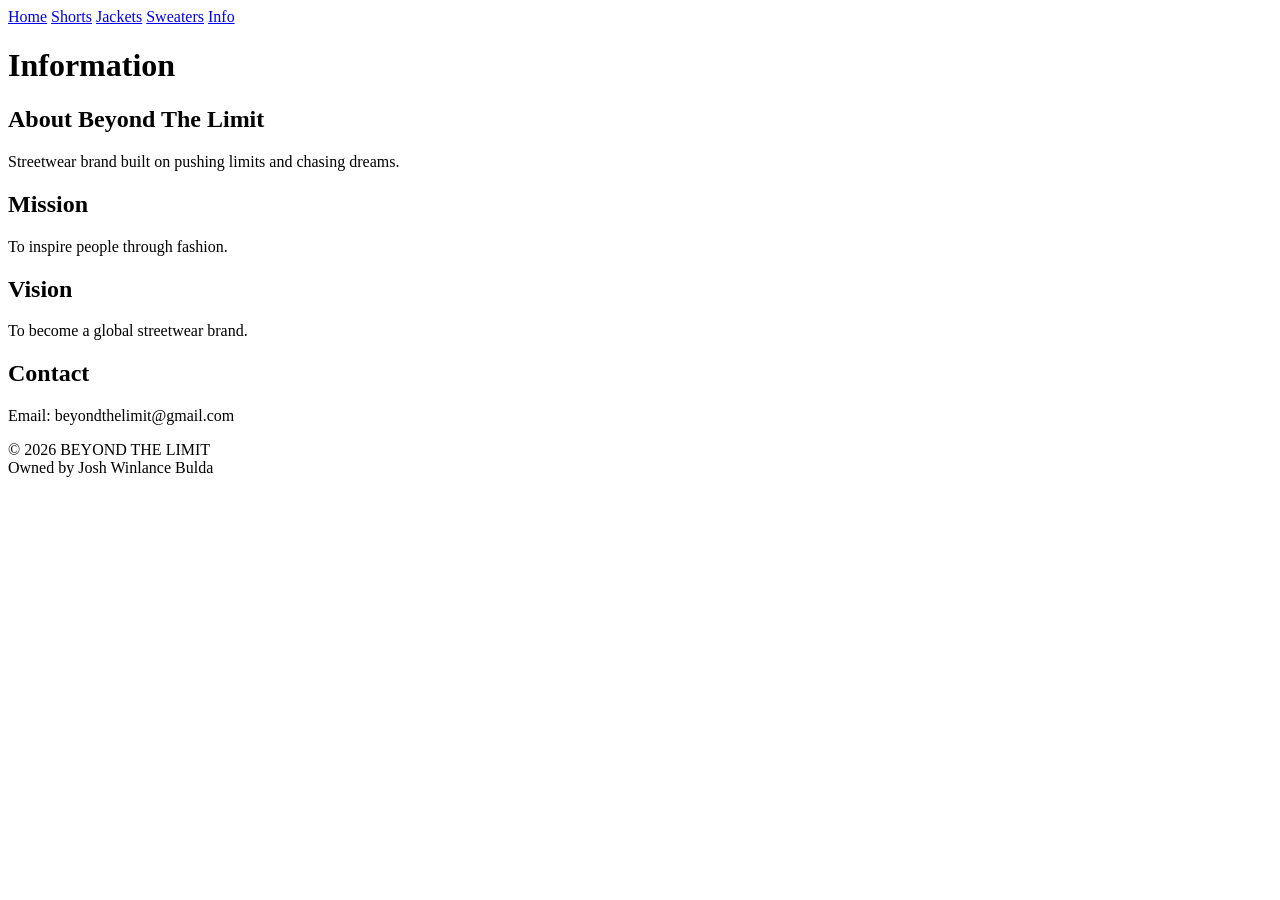
==== info.html @ 0bca447a "Create info.html" ====
<!DOCTYPE html>
<html lang="en">
<head>
<meta charset="UTF-8">
<meta name="viewport" content="width=device-width, initial-scale=1.0">
<title>Information</title>

<link rel="stylesheet" href="style.css">
</head>

<body>

<div class="navbar">
<div class="nav-links">
<a href="index.html">Home</a>
<a href="shorts.html">Shorts</a>
<a href="jackets.html">Jackets</a>
<a href="sweater.html">Sweaters</a>
<a href="info.html">Info</a>
</div>
</div>

<h1>Information</h1>

<div class="info-box">

<h2>About Beyond The Limit</h2>
<p>Streetwear brand built on pushing limits and chasing dreams.</p>

<h2>Mission</h2>
<p>To inspire people through fashion.</p>

<h2>Vision</h2>
<p>To become a global streetwear brand.</p>

<h2>Contact</h2>
<p>Email: beyondthelimit@gmail.com</p>

</div>

<footer>
© 2026 BEYOND THE LIMIT <br>
Owned by Josh Winlance Bulda
</footer>

</body>
</html>
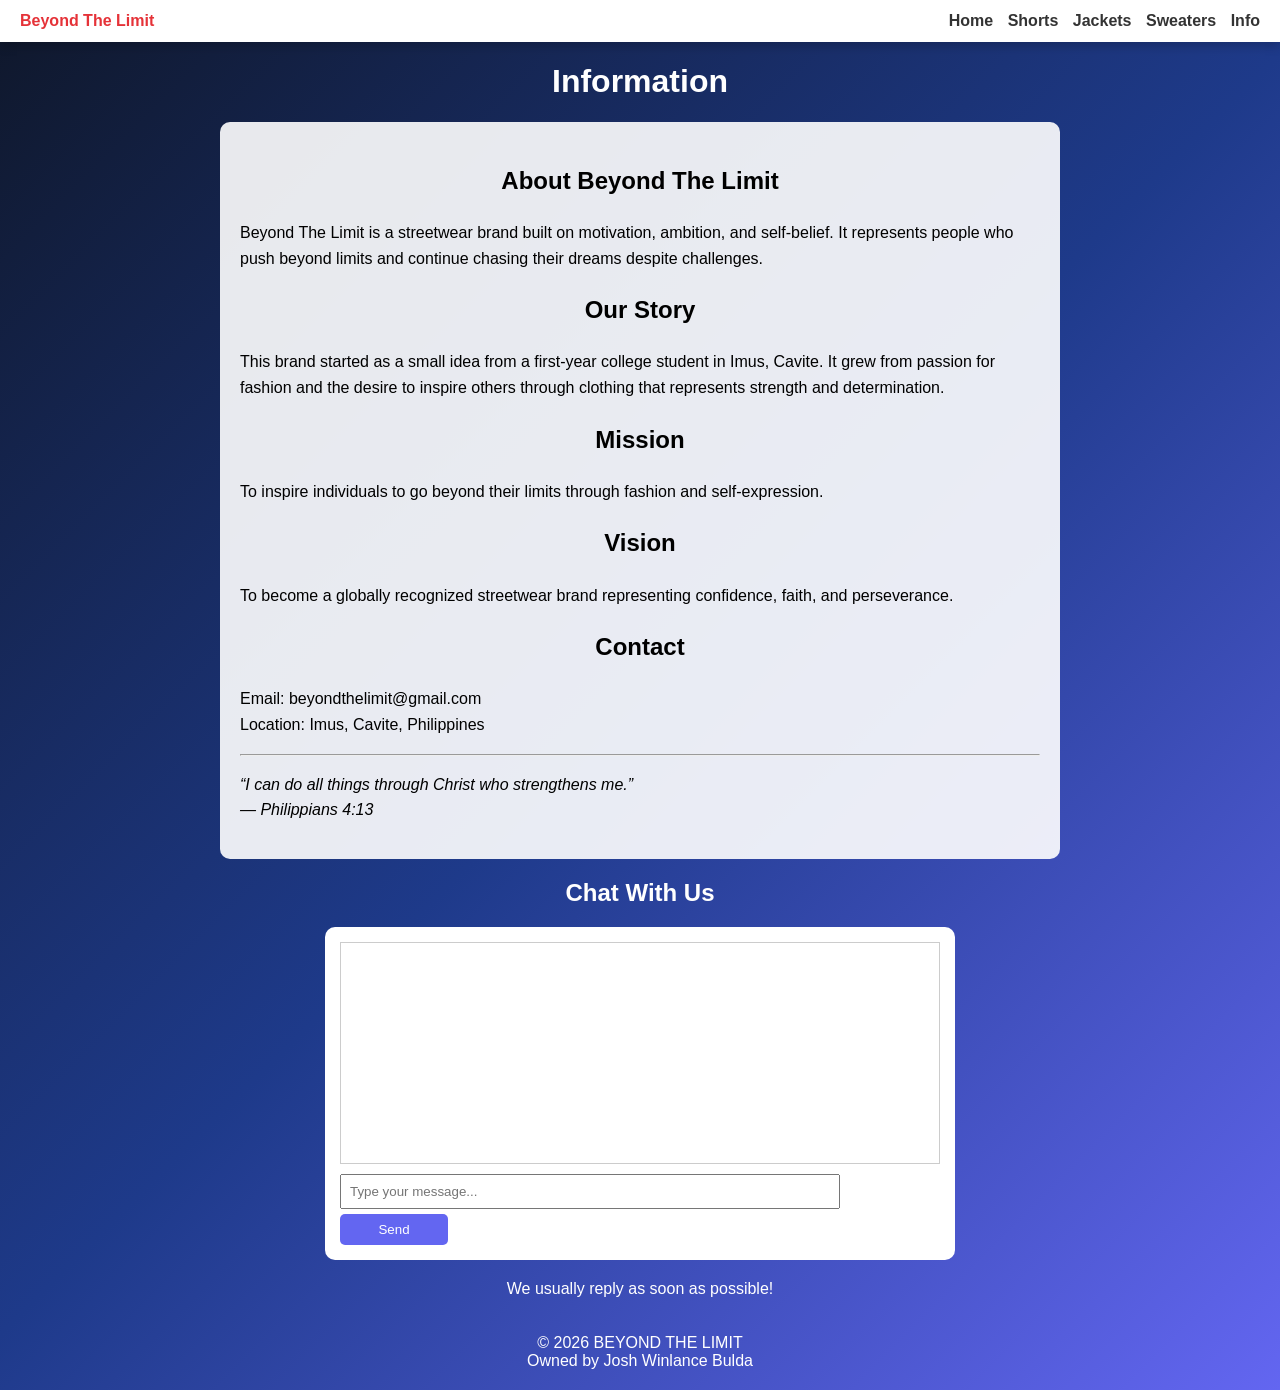
==== commit c6da1ab5: "Update info.html" ====
--- a/info.html
+++ b/info.html
@@ -3,7 +3,7 @@
 <head>
 <meta charset="UTF-8">
 <meta name="viewport" content="width=device-width, initial-scale=1.0">
-<title>Information</title>
+<title>Information - Beyond The Limit</title>
 
 <link rel="stylesheet" href="style.css">
 </head>
@@ -11,6 +11,8 @@
 <body>
 
 <div class="navbar">
+<div class="logo">Beyond The Limit</div>
+
 <div class="nav-links">
 <a href="index.html">Home</a>
 <a href="shorts.html">Shorts</a>
@@ -25,23 +27,69 @@
 <div class="info-box">
 
 <h2>About Beyond The Limit</h2>
-<p>Streetwear brand built on pushing limits and chasing dreams.</p>
+<p>
+Beyond The Limit is a streetwear brand built on motivation, ambition, and self-belief. It represents people who push beyond limits and continue chasing their dreams despite challenges.
+</p>
+
+<h2>Our Story</h2>
+<p>
+This brand started as a small idea from a first-year college student in Imus, Cavite. It grew from passion for fashion and the desire to inspire others through clothing that represents strength and determination.
+</p>
 
 <h2>Mission</h2>
-<p>To inspire people through fashion.</p>
+<p>
+To inspire individuals to go beyond their limits through fashion and self-expression.
+</p>
 
 <h2>Vision</h2>
-<p>To become a global streetwear brand.</p>
+<p>
+To become a globally recognized streetwear brand representing confidence, faith, and perseverance.
+</p>
 
 <h2>Contact</h2>
-<p>Email: beyondthelimit@gmail.com</p>
+<p>
+Email: beyondthelimit@gmail.com <br>
+Location: Imus, Cavite, Philippines
+</p>
+
+<hr>
+
+<p style="font-style:italic;">
+“I can do all things through Christ who strengthens me.”<br>
+— Philippians 4:13
+</p>
 
 </div>
 
-<footer>
+<h2>Chat With Us</h2>
+
+<div class="chatbox">
+<div class="chat-messages" id="chat"></div>
+
+<input type="text" id="msg" placeholder="Type your message...">
+<button onclick="sendMsg()">Send</button>
+</div>
+
+<p style="text-align:center;">We usually reply as soon as possible!</p>
+
+<footer style="text-align:center;padding:20px;">
 © 2026 BEYOND THE LIMIT <br>
 Owned by Josh Winlance Bulda
 </footer>
 
+<script>
+function sendMsg(){
+let input=document.getElementById("msg");
+let chat=document.getElementById("chat");
+
+if(input.value.trim()!=""){
+chat.innerHTML += "<div>You: " + input.value + "</div>";
+input.value="";
+chat.scrollTop=chat.scrollHeight;
+}
+}
+</script>
+
 </body>
 </html>
+</html>
--- a/style.css
+++ b/style.css
@@ -0,0 +1,143 @@
+body{
+margin:0;
+font-family:Arial;
+background:linear-gradient(135deg,#0f172a,#1e3a8a,#6366f1);
+color:white;
+}
+
+.navbar{
+background:white;
+padding:12px 20px;
+display:flex;
+justify-content:space-between;
+align-items:center;
+box-shadow:0 4px 10px rgba(0,0,0,0.2);
+}
+
+.logo{
+color:#e53238;
+font-weight:bold;
+}
+
+.nav-links a{
+margin-left:10px;
+text-decoration:none;
+color:#333;
+font-weight:bold;
+transition:0.3s;
+}
+
+.nav-links a:hover{
+color:#6366f1;
+transform:scale(1.05);
+}
+
+h1,h2{
+text-align:center;
+}
+
+.products{
+display:grid;
+grid-template-columns:repeat(auto-fit,minmax(200px,1fr));
+gap:20px;
+padding:20px;
+}
+
+.card{
+background:#3b82f6;
+padding:10px;
+border-radius:12px;
+text-align:center;
+box-shadow:0 4px 10px rgba(0,0,0,0.3);
+transition:0.3s;
+}
+
+.card:hover{
+transform:translateY(-5px);
+}
+
+.card img{
+width:100%;
+border-radius:10px;
+}
+
+select{
+width:100%;
+padding:5px;
+margin-top:5px;
+border-radius:5px;
+}
+
+button{
+width:100%;
+padding:8px;
+margin-top:5px;
+border:none;
+cursor:pointer;
+background:#6366f1;
+color:white;
+border-radius:5px;
+transition:0.3s;
+}
+
+button:hover{
+background:#4f46e5;
+}
+
+.cart{
+background:white;
+color:black;
+padding:15px;
+margin:20px;
+border-radius:10px;
+}
+
+#notify{
+position:fixed;
+bottom:20px;
+right:20px;
+background:#22c55e;
+color:white;
+padding:10px 15px;
+border-radius:8px;
+display:none;
+box-shadow:0 4px 10px rgba(0,0,0,0.3);
+}
+
+.info-box{
+background:rgba(255,255,255,0.9);
+color:black;
+padding:20px;
+border-radius:10px;
+max-width:800px;
+margin:20px auto;
+line-height:1.6;
+}
+
+.chatbox{
+background:white;
+color:black;
+width:90%;
+max-width:600px;
+margin:20px auto;
+padding:15px;
+border-radius:10px;
+}
+
+.chat-messages{
+height:200px;
+overflow-y:auto;
+border:1px solid #ccc;
+padding:10px;
+margin-bottom:10px;
+}
+
+.chatbox input{
+width:80%;
+padding:8px;
+}
+
+.chatbox button{
+width:18%;
+}
+}
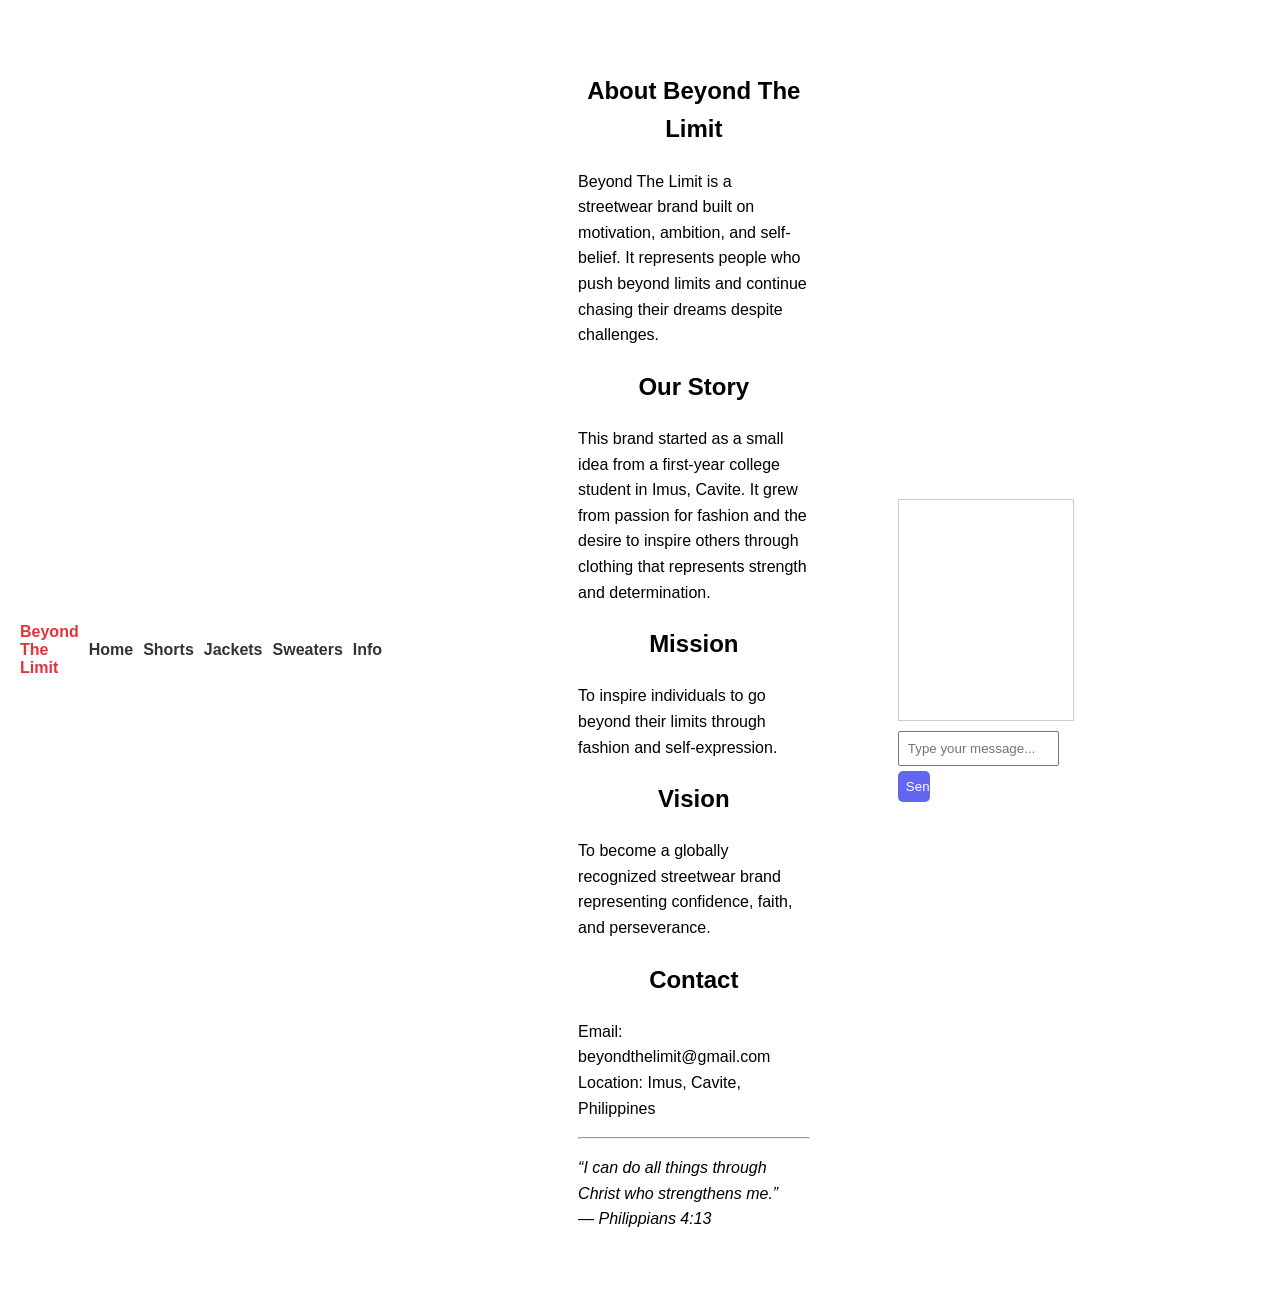
==== commit d2db9f71: "Update info.html" ====
--- a/info.html
+++ b/info.html
@@ -14,6 +14,9 @@
 <div class="logo">Beyond The Limit</div>
 
 <div class="nav-links">
+<div class="menu-toggle" onclick="toggleMenu()">☰</div>
+
+<div class="nav-links" id="navLinks">
 <a href="index.html">Home</a>
 <a href="shorts.html">Shorts</a>
 <a href="jackets.html">Jackets</a>
--- a/style.css
+++ b/style.css
@@ -11,12 +11,23 @@
 display:flex;
 justify-content:space-between;
 align-items:center;
-box-shadow:0 4px 10px rgba(0,0,0,0.2);
+position:relative;
 }
 
 .logo{
 color:#e53238;
 font-weight:bold;
+}
+
+.menu-toggle{
+font-size:26px;
+cursor:pointer;
+color:#333;
+display:none;
+}
+
+.nav-links{
+display:flex;
 }
 
 .nav-links a{
@@ -29,7 +40,6 @@
 
 .nav-links a:hover{
 color:#6366f1;
-transform:scale(1.05);
 }
 
 h1,h2{
@@ -140,4 +150,32 @@
 .chatbox button{
 width:18%;
 }
+
+@media (max-width:768px){
+
+.menu-toggle{
+display:block;
 }
+
+.nav-links{
+display:none;
+flex-direction:column;
+background:white;
+position:absolute;
+top:60px;
+right:20px;
+width:160px;
+padding:10px;
+border-radius:10px;
+box-shadow:0 4px 10px rgba(0,0,0,0.2);
+}
+
+.nav-links a{
+margin:10px 0;
+}
+
+.show{
+display:flex !important;
+}
+}
+}
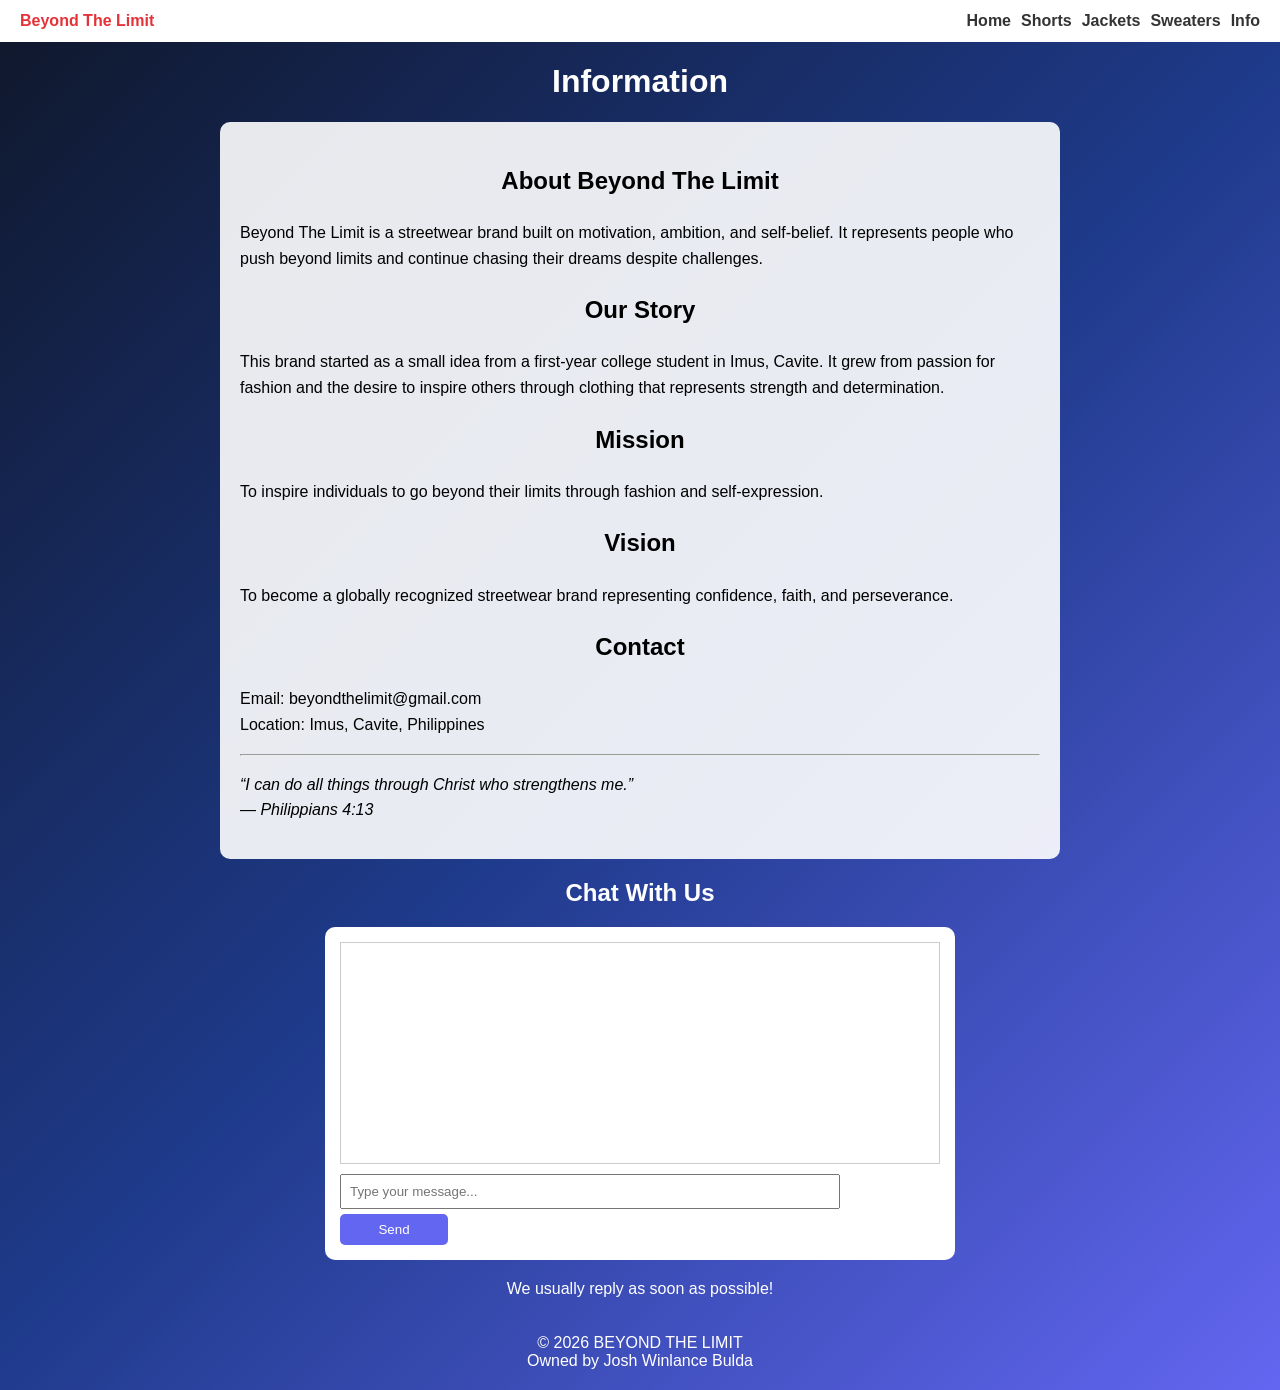
==== commit 8235b93a: "Update info.html" ====
--- a/info.html
+++ b/info.html
@@ -13,7 +13,7 @@
 <div class="navbar">
 <div class="logo">Beyond The Limit</div>
 
-<div class="nav-links">
+
 <div class="menu-toggle" onclick="toggleMenu()">☰</div>
 
 <div class="nav-links" id="navLinks">
@@ -92,7 +92,14 @@
 }
 }
 </script>
-
+  
+<script>
+function toggleMenu(){
+let nav=document.getElementById("navLinks");
+nav.classList.toggle("show");
+}
+</script>
+  
 </body>
 </html>
 </html>
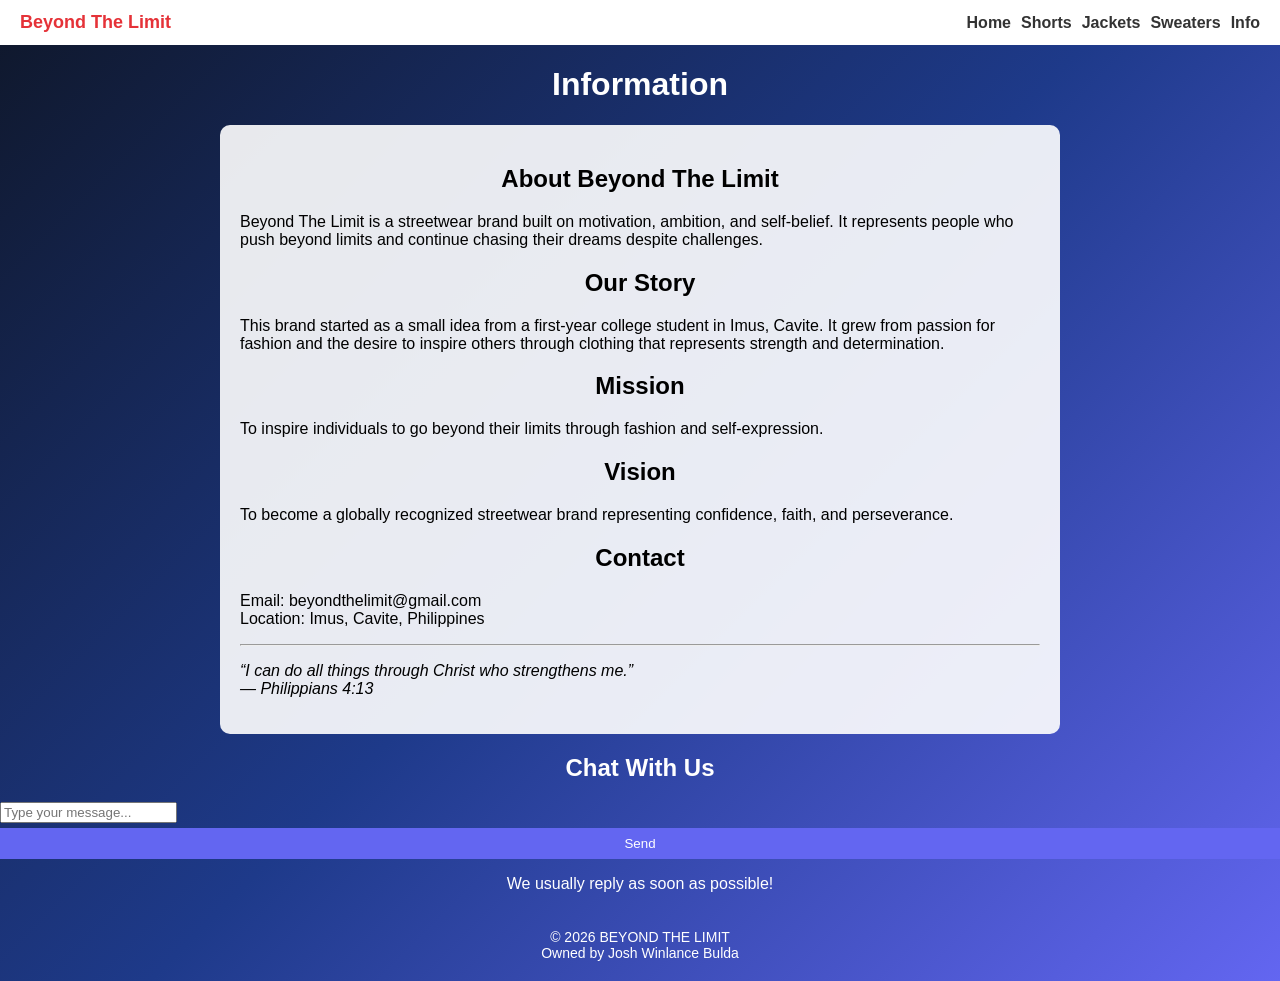
==== commit fcaa6415: "Update info.html" ====
--- a/info.html
+++ b/info.html
@@ -11,8 +11,12 @@
 <body>
 
 <div class="navbar">
-<div class="logo">Beyond The Limit</div>
 
+<div class="nav-left">
+Beyond The Limit
+</div>
+
+<div class="nav-right">
 
 <div class="menu-toggle" onclick="toggleMenu()">☰</div>
 
@@ -23,6 +27,9 @@
 <a href="sweater.html">Sweaters</a>
 <a href="info.html">Info</a>
 </div>
+
+</div>
+
 </div>
 
 <h1>Information</h1>
--- a/style.css
+++ b/style.css
@@ -14,9 +14,31 @@
 position:relative;
 }
 
-.logo{
+.nav-left{
 color:#e53238;
 font-weight:bold;
+font-size:18px;
+}
+
+.nav-right{
+display:flex;
+align-items:center;
+gap:10px;
+}
+
+.nav-links{
+display:flex;
+gap:10px;
+}
+
+.nav-links a{
+text-decoration:none;
+color:#333;
+font-weight:bold;
+}
+
+.nav-links a:hover{
+color:#6366f1;
 }
 
 .menu-toggle{
@@ -24,22 +46,6 @@
 cursor:pointer;
 color:#333;
 display:none;
-}
-
-.nav-links{
-display:flex;
-}
-
-.nav-links a{
-margin-left:10px;
-text-decoration:none;
-color:#333;
-font-weight:bold;
-transition:0.3s;
-}
-
-.nav-links a:hover{
-color:#6366f1;
 }
 
 h1,h2{
@@ -56,14 +62,8 @@
 .card{
 background:#3b82f6;
 padding:10px;
-border-radius:12px;
+border-radius:10px;
 text-align:center;
-box-shadow:0 4px 10px rgba(0,0,0,0.3);
-transition:0.3s;
-}
-
-.card:hover{
-transform:translateY(-5px);
 }
 
 .card img{
@@ -75,7 +75,6 @@
 width:100%;
 padding:5px;
 margin-top:5px;
-border-radius:5px;
 }
 
 button{
@@ -86,8 +85,6 @@
 cursor:pointer;
 background:#6366f1;
 color:white;
-border-radius:5px;
-transition:0.3s;
 }
 
 button:hover{
@@ -102,18 +99,6 @@
 border-radius:10px;
 }
 
-#notify{
-position:fixed;
-bottom:20px;
-right:20px;
-background:#22c55e;
-color:white;
-padding:10px 15px;
-border-radius:8px;
-display:none;
-box-shadow:0 4px 10px rgba(0,0,0,0.3);
-}
-
 .info-box{
 background:rgba(255,255,255,0.9);
 color:black;
@@ -121,34 +106,18 @@
 border-radius:10px;
 max-width:800px;
 margin:20px auto;
-line-height:1.6;
 }
 
-.chatbox{
-background:white;
-color:black;
-width:90%;
-max-width:600px;
-margin:20px auto;
-padding:15px;
-border-radius:10px;
+footer{
+text-align:center;
+padding:20px;
+font-size:14px;
+color:white;
 }
 
-.chat-messages{
-height:200px;
-overflow-y:auto;
-border:1px solid #ccc;
-padding:10px;
-margin-bottom:10px;
-}
-
-.chatbox input{
-width:80%;
-padding:8px;
-}
-
-.chatbox button{
-width:18%;
+.show{
+display:flex !important;
+flex-direction:column;
 }
 
 @media (max-width:768px){
@@ -167,15 +136,10 @@
 width:160px;
 padding:10px;
 border-radius:10px;
-box-shadow:0 4px 10px rgba(0,0,0,0.2);
+z-index:9999;
 }
 
 .nav-links a{
 margin:10px 0;
 }
-
-.show{
-display:flex !important;
 }
-}
-}
